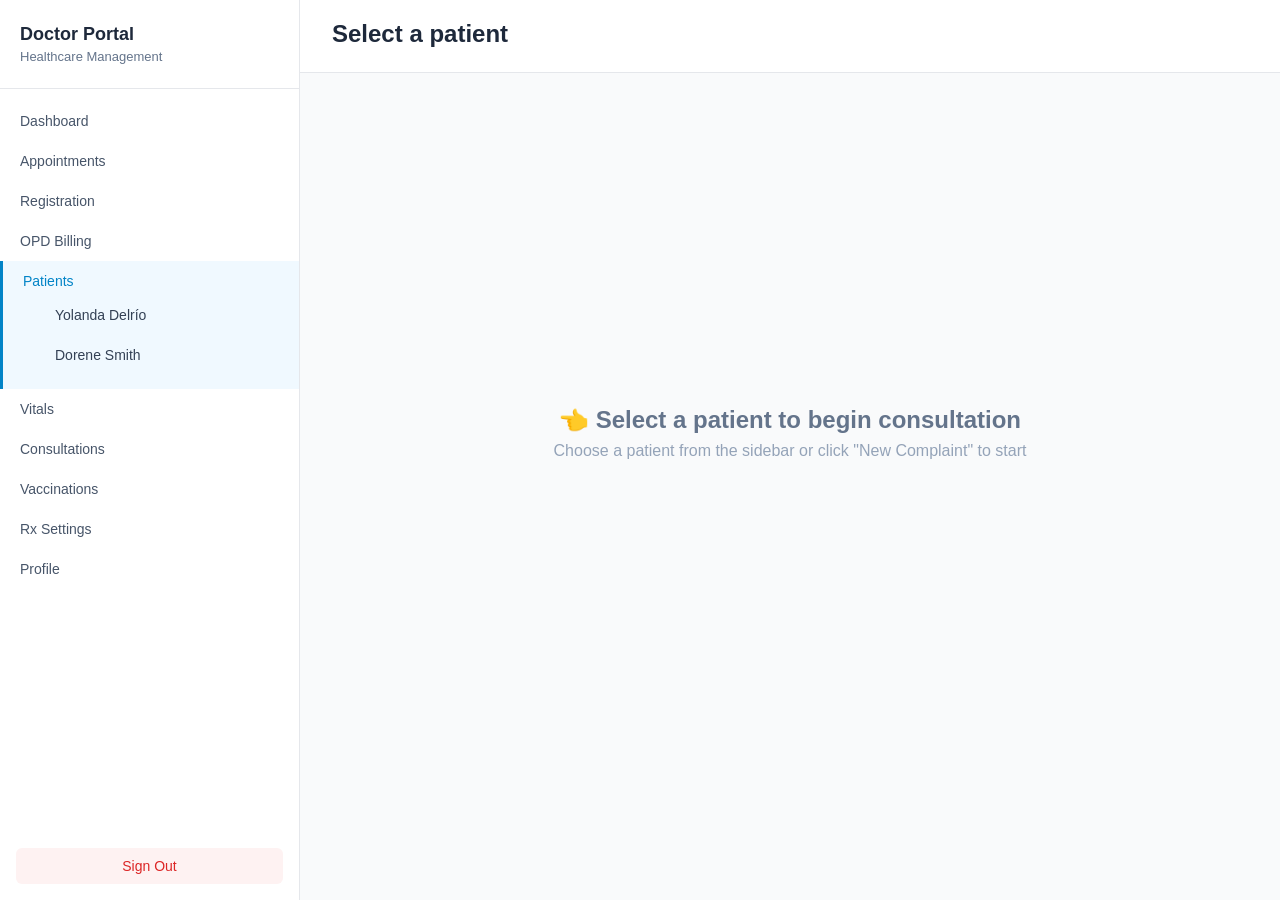
==== index.html @ c5c7f785 "Initial commit: Doctor Portal UI" ====
<!DOCTYPE html>
<html lang="en">
<head>
    <meta charset="UTF-8">
    <meta name="viewport" content="width=device-width, initial-scale=1.0">
    <title>Doctor Portal - Clinical Assistant</title>
    <link rel="stylesheet" href="styles.css">
</head>
<body>
    <!-- Left Sidebar -->
    <aside class="sidebar">
        <div class="sidebar-header">
            <h2>Doctor Portal</h2>
            <p class="subtitle">Healthcare Management</p>
        </div>
        
        <nav class="sidebar-nav">
            <a href="#" class="nav-item">Dashboard</a>
            <a href="#" class="nav-item">Appointments</a>
            <a href="#" class="nav-item">Registration</a>
            <a href="#" class="nav-item">OPD Billing</a>
            
            <div class="nav-item active patients-section">
                <span>Patients</span>
                <div class="patient-list">
                    <div class="patient-item" data-patient="yolanda">
                        <span class="patient-name">Yolanda Delrío</span>
                        <div class="complaint-popup">
                            <div class="complaint-item" onclick="loadEncounter('yolanda', 'fever', 1)">
                                🌡️ Fever (7 visits)
                            </div>
                            <div class="complaint-item" onclick="loadEncounter('yolanda', 'cough', 1)">
                                😷 Cough (3 visits)
                            </div>
                            <div class="complaint-item new" onclick="newEncounter('yolanda')">
                                ➕ New Complaint
                            </div>
                        </div>
                    </div>
                    
                    <div class="patient-item" data-patient="dorene">
                        <span class="patient-name">Dorene Smith</span>
                        <div class="complaint-popup">
                            <div class="complaint-item" onclick="loadEncounter('dorene', 'headache', 1)">
                                🤕 Headache (2 visits)
                            </div>
                            <div class="complaint-item new" onclick="newEncounter('dorene')">
                                ➕ New Complaint
                            </div>
                        </div>
                    </div>
                </div>
            </div>
            
            <a href="#" class="nav-item">Vitals</a>
            <a href="#" class="nav-item">Consultations</a>
            <a href="#" class="nav-item">Vaccinations</a>
            <a href="#" class="nav-item">Rx Settings</a>
            <a href="#" class="nav-item">Profile</a>
        </nav>
        
        <button class="sign-out">Sign Out</button>
    </aside>

    <!-- Main Content -->
    <main class="main-content">
        <!-- Top Bar -->
        <div class="top-bar">
            <div class="patient-info">
                <h1 id="currentPatientName">Select a patient</h1>
                <p id="currentComplaint"></p>
            </div>
            <div class="encounter-selector" style="display: none;">
                <label>View Encounter:</label>
                <select id="encounterDropdown" onchange="switchEncounter()">
                    <option value="1">Encounter 1</option>
                </select>
            </div>
        </div>

        <!-- Consultation Form -->
        <div class="consultation-form" id="consultationForm" style="display: none;">
            
            <!-- Chief Complaint -->
            <section class="form-section">
                <h3>Chief Complaint</h3>
                <div class="chip-container" id="chiefComplaintChips"></div>
                <input type="text" id="chiefComplaintInput" placeholder="+ Add another complaint..." class="input-field">
            </section>

            <!-- Vitals -->
            <section class="form-section">
                <h3>Vitals & Measurements</h3>
                <div class="vitals-grid">
                    <div class="vital-item">
                        <label>Height (cm)</label>
                        <input type="number" id="height" class="input-field-small">
                    </div>
                    <div class="vital-item">
                        <label>Weight (kg)</label>
                        <input type="number" id="weight" class="input-field-small">
                    </div>
                    <div class="vital-item">
                        <label>Head circ</label>
                        <input type="number" id="headCirc" class="input-field-small">
                    </div>
                    <div class="vital-item">
                        <label>Temp (°C)</label>
                        <input type="number" id="temp" class="input-field-small">
                    </div>
                    <div class="vital-item">
                        <label>BP (mmHg)</label>
                        <input type="text" id="bp" placeholder="120/80" class="input-field-small">
                    </div>
                </div>
            </section>

            <!-- Questions -->
            <section class="form-section">
                <h3>Key Questions</h3>
                <div id="questionsContainer"></div>
                <button id="generateQuestionsBtn" class="btn-primary" onclick="generateQuestions()">
                    Generate Questions
                </button>

                <!-- Manual Q&A Section -->
                <div class="manual-qa-section" style="margin-top: 20px; padding-top: 20px; border-top: 1px solid #e5e7eb;">
                    <div style="display: flex; justify-content: space-between; align-items: center; margin-bottom: 10px;">
                        <label style="font-size: 0.7rem; font-weight: 600; color: #64748b; text-transform: uppercase;">Add Custom Questions</label>
                        <button class="btn-secondary" onclick="addManualQA()">+ Add Question</button>
                    </div>
                    <div id="manualQAList"></div>
                </div>
            </section>

            <!-- Diagnosis -->
            <section class="form-section">
                <h3>Diagnosis</h3>
                <div id="diagnosisContainer">
                    <p class="empty-state">Answer questions to generate diagnoses</p>
                </div>
                <button class="btn-primary" id="btnNextInv" onclick="proceedToInvestigations()" style="margin-top: 20px; display: none;">Next: Investigations →</button>
                <button class="btn-secondary" onclick="saveDiagnoses()" style="margin-left: 10px;">Save Diagnoses</button>

                <!-- Manual Diagnosis Entry -->
                <div class="manual-entry-section" style="margin-top: 20px; padding-top: 20px; border-top: 1px solid #e5e7eb;">
                    <div style="display: flex; justify-content: space-between; align-items: center; margin-bottom: 10px;">
                        <label style="font-size: 0.7rem; font-weight: 600; color: #64748b; text-transform: uppercase;">Add Custom Diagnosis</label>
                        <button class="btn-secondary" onclick="addManualDiagnosis()">+ Add</button>
                    </div>
                    <div id="manualDiagList"></div>
                </div>

                <!-- Notes Section -->
                <div class="ai-notes">
                    <button class="btn-ai" onclick="generateNotes('diagnosis')">Generate AI Notes</button>
                    <textarea id="diagnosisNotes" placeholder="AI-generated clinical notes will appear here..." rows="4"></textarea>
                </div>
            </section>

            <!-- Investigations -->
            <section class="form-section">
                <h3>Investigations</h3>
                <div id="investigationsContainer">
                    <p class="empty-state">Select diagnoses first</p>
                </div>
                <button class="btn-primary" id="btnNextMed" onclick="proceedToMedications()" style="margin-top: 20px; display: none;">Next: Medications →</button>
                <button class="btn-secondary" onclick="saveInvestigations()" style="margin-left: 10px;">Save Investigations</button>

                <!-- Manual Investigation Entry -->
                <div class="manual-entry-section" style="margin-top: 20px; padding-top: 20px; border-top: 1px solid #e5e7eb;">
                    <div style="display: flex; justify-content: space-between; align-items: center; margin-bottom: 10px;">
                        <label style="font-size: 0.7rem; font-weight: 600; color: #64748b; text-transform: uppercase;">Add Custom Investigation</label>
                        <button class="btn-secondary" onclick="addManualInvestigation()">+ Add</button>
                    </div>
                    <div id="manualInvList"></div>
                </div>

                <div class="ai-notes">
                    <button class="btn-ai" onclick="generateNotes('investigations')">Generate AI Notes</button>
                    <textarea id="investigationsNotes" placeholder="AI-generated notes..." rows="4"></textarea>
                </div>
            </section>

            <!-- Medications -->
            <section class="form-section">
                <h3>Medications</h3>
                <div id="medicationsContainer">
                    <p class="empty-state">Select investigations first</p>
                </div>
                <button class="btn-primary" id="btnNextProc" onclick="proceedToProcedures()" style="margin-top: 20px; display: none;">Next: Procedures →</button>
                <button class="btn-secondary" onclick="saveMedications()" style="margin-left: 10px;">Save Medications</button>

                <!-- Manual Medication Entry -->
                <div class="manual-entry-section" style="margin-top: 20px; padding-top: 20px; border-top: 1px solid #e5e7eb;">
                    <div style="display: flex; justify-content: space-between; align-items: center; margin-bottom: 10px;">
                        <label style="font-size: 0.7rem; font-weight: 600; color: #64748b; text-transform: uppercase;">Add Custom Medication</label>
                        <button class="btn-secondary" onclick="addManualMedication()">+ Add</button>
                    </div>
                    <div id="manualMedList"></div>
                </div>

                <div class="ai-notes">
                    <button class="btn-ai" onclick="generateNotes('medications')">Generate AI Notes</button>
                    <textarea id="medicationsNotes" placeholder="AI-generated notes..." rows="4"></textarea>
                </div>
            </section>

            <!-- Procedures -->
            <section class="form-section">
                <h3>Procedures</h3>
                <div id="proceduresContainer">
                    <p class="empty-state">Select medications first</p>
                </div>
                <button class="btn-secondary" onclick="saveProcedures()" style="margin-top: 20px;">Save Procedures</button>

                <!-- Manual Procedure Entry -->
                <div class="manual-entry-section" style="margin-top: 20px; padding-top: 20px; border-top: 1px solid #e5e7eb;">
                    <div style="display: flex; justify-content: space-between; align-items: center; margin-bottom: 10px;">
                        <label style="font-size: 0.7rem; font-weight: 600; color: #64748b; text-transform: uppercase;">Add Custom Procedure</label>
                        <button class="btn-secondary" onclick="addManualProcedure()">+ Add</button>
                    </div>
                    <div id="manualProcList"></div>
                </div>

                <div class="ai-notes">
                    <button class="btn-ai" onclick="generateNotes('procedures')">Generate AI Notes</button>
                    <textarea id="proceduresNotes" placeholder="AI-generated notes..." rows="4"></textarea>
                </div>
            </section>

            <!-- Advice & Follow-up -->
            <section class="form-section">
                <h3>Advice & Follow-up</h3>
                <textarea id="adviceText" placeholder="Enter general advice..." rows="3" class="input-field"></textarea>
                <div class="followup-date">
                    <label>Follow-up Date</label>
                    <input type="date" id="followupDate" class="input-field">
                </div>
                <div class="ai-notes">
                    <button class="btn-ai" onclick="generateNotes('advice')">Generate AI Notes</button>
                    <textarea id="adviceNotes" placeholder="AI-generated advice..." rows="4"></textarea>
                </div>
            </section>

            <!-- Action Buttons -->
            <div class="form-actions">
                <button class="btn-primary" onclick="saveDraft()">Save Draft</button>
                <button class="btn-success" onclick="issuePrescription()">Issue Prescription</button>
                <button class="btn-secondary" onclick="cancel()">Cancel</button>
            </div>
        </div>

        <!-- Empty State -->
        <div class="empty-consultation" id="emptyState">
            <h2>👈 Select a patient to begin consultation</h2>
            <p>Choose a patient from the sidebar or click "New Complaint" to start</p>
        </div>
    </main>

    <script src="config.js"></script>
    <script src="app.js"></script>
</body>
</html>
---- styles.css ----
* {
    margin: 0;
    padding: 0;
    box-sizing: border-box;
}

body {
    font-family: -apple-system, BlinkMacSystemFont, 'Segoe UI', Roboto, 'Helvetica Neue', Arial, sans-serif;
    display: flex;
    height: 100vh;
    background: #f5f7fa;
    color: #2c3e50;
}

/* Sidebar */
.sidebar {
    width: 300px;
    background: white;
    border-right: 1px solid #e5e7eb;
    display: flex;
    flex-direction: column;
}

.sidebar-header {
    padding: 24px 20px;
    border-bottom: 1px solid #e5e7eb;
}

.sidebar-header h2 {
    font-size: 18px;
    font-weight: 600;
    color: #1e293b;
}

.subtitle {
    font-size: 13px;
    color: #64748b;
    margin-top: 4px;
}

.sidebar-nav {
    flex: 1;
    padding: 12px 0;
}

.nav-item {
    display: block;
    padding: 12px 20px;
    color: #475569;
    text-decoration: none;
    font-size: 14px;
    transition: all 0.2s;
    cursor: pointer;
}

.nav-item:hover {
    background: #f8fafc;
    color: #0ea5e9;
}

.nav-item.active {
    background: #f0f9ff;
    color: #0284c7;
    border-left: 3px solid #0284c7;
}

.patients-section {
    cursor: default;
}

.patient-list {
    margin-top: 8px;
    padding-left: 20px;
}

.patient-item {
    position: relative;
    padding: 10px 12px;
    margin: 4px 0;
    cursor: pointer;
    border-radius: 6px;
    transition: background 0.2s;
}

.patient-item:hover {
    background: #f1f5f9;
}

.patient-name {
    font-size: 14px;
    color: #334155;
}

.complaint-popup {
    display: none;
    position: absolute;
    left: calc(100% + 8px);
    margin-left: 12px;
    top: 0;
    
    background: white;
    border: 1px solid #e5e7eb;
    border-radius: 12px;
    box-shadow: 0 8px 24px rgba(0, 0, 0, 0.1);
    padding: 12px;
    min-width: 280px;
    z-index: 1000;
}

.patient-item:hover .complaint-popup {
    display: block;
}

.complaint-item {
    padding: 10px 12px;
    border-radius: 6px;
    cursor: pointer;
    font-size: 14px;
    color: #475569;
    transition: background 0.2s;
}

.complaint-item:hover {
    background: #f8fafc;
}

.complaint-item.new {
    color: #0ea5e9;
    border-top: 1px solid #e5e7eb;
    margin-top: 4px;
    padding-top: 12px;
}

.sign-out {
    margin: 16px;
    padding: 10px;
    background: #fef2f2;
    color: #dc2626;
    border: none;
    border-radius: 6px;
    cursor: pointer;
    font-size: 14px;
    transition: background 0.2s;
}

.sign-out:hover {
    background: #fee2e2;
}

/* Main Content */
.main-content {
    flex: 1;
    overflow-y: auto;
    background: #f9fafb;
}

.top-bar {
    background: white;
    padding: 20px 32px;
    border-bottom: 1px solid #e5e7eb;
    display: flex;
    justify-content: space-between;
    align-items: center;
}

.patient-info h1 {
    font-size: 24px;
    font-weight: 600;
    color: #1e293b;
}

.patient-info p {
    font-size: 14px;
    color: #64748b;
    margin-top: 4px;
}

.encounter-selector {
    display: flex;
    align-items: center;
    gap: 12px;
}

.encounter-selector label {
    font-size: 14px;
    color: #64748b;
}

.encounter-selector select {
    padding: 8px 12px;
    border: 1px solid #e5e7eb;
    border-radius: 6px;
    font-size: 14px;
    background: white;
    cursor: pointer;
}

/* Consultation Form */
.consultation-form {
    padding: 24px 32px;
    max-width: 1200px;
}

.form-section {
    background: white;
    border: 1px solid #e5e7eb;
    border-radius: 12px;
    padding: 24px;
    margin-bottom: 20px;
}

.form-section h3 {
    font-size: 18px;
    font-weight: 600;
    color: #1e293b;
    margin-bottom: 16px;
}

/* Chief Complaint */
.chip-container {
    display: flex;
    flex-wrap: wrap;
    gap: 8px;
    margin-bottom: 12px;
}

.chip {
    display: inline-flex;
    align-items: center;
    gap: 8px;
    padding: 8px 14px;
    background: #dbeafe;
    color: #1e40af;
    border-radius: 20px;
    font-size: 14px;
    font-weight: 500;
}

.chip.selected {
    background: #3b82f6;
    color: white;
}

.chip-remove {
    cursor: pointer;
    font-size: 16px;
    opacity: 0.7;
}

.chip-remove:hover {
    opacity: 1;
}

.input-field {
    width: 100%;
    padding: 12px;
    border: 1px solid #e5e7eb;
    border-radius: 8px;
    font-size: 14px;
}

.input-field:focus {
    outline: none;
    border-color: #3b82f6;
}

/* Vitals */
.vitals-grid {
    display: grid;
    grid-template-columns: repeat(auto-fit, minmax(140px, 1fr));
    gap: 16px;
}

.vital-item label {
    display: block;
    font-size: 13px;
    color: #64748b;
    margin-bottom: 6px;
}

.input-field-small {
    width: 100%;
    padding: 10px;
    border: 1px solid #e5e7eb;
    border-radius: 6px;
    font-size: 14px;
}

/* Questions */
#questionsContainer {
    display: flex;
    flex-direction: column;
    gap: 16px;
    margin-bottom: 16px;
}

.question-item {
    padding: 16px;
    background: #f8fafc;
    border-radius: 8px;
    border-left: 3px solid #3b82f6;
}

.question-text {
    font-weight: 500;
    color: #1e293b;
    margin-bottom: 12px;
}

.options-container {
    display: flex;
    flex-wrap: wrap;
    gap: 8px;
}

.option-btn {
    padding: 8px 16px;
    background: white;
    border: 1px solid #e5e7eb;
    border-radius: 6px;
    cursor: pointer;
    font-size: 14px;
    transition: all 0.2s;
}

.option-btn:hover {
    border-color: #3b82f6;
    background: #eff6ff;
}

.option-btn.selected {
    background: #3b82f6;
    color: white;
    border-color: #3b82f6;
}

/* Diagnosis/Investigations/etc */
.checkbox-item {
    display: flex;
    align-items: flex-start;
    gap: 12px;
    padding: 12px;
    border: 1px solid #e5e7eb;
    border-radius: 8px;
    margin-bottom: 8px;
    cursor: pointer;
    transition: background 0.2s;
}

.checkbox-item:hover {
    background: #f8fafc;
}

.checkbox-item input[type="checkbox"] {
    margin-top: 2px;
    cursor: pointer;
}

.checkbox-content {
    flex: 1;
}

.checkbox-label {
    font-weight: 500;
    color: #1e293b;
    margin-bottom: 4px;
}

.checkbox-detail {
    font-size: 13px;
    color: #64748b;
}

/* AI Notes */
.ai-notes {
    margin-top: 20px;
    padding-top: 20px;
    border-top: 1px solid #e5e7eb;
}

.ai-notes textarea {
    width: 100%;
    padding: 12px;
    border: 1px solid #e5e7eb;
    border-radius: 8px;
    font-size: 14px;
    font-family: inherit;
    resize: vertical;
    margin-top: 12px;
}

.btn-ai {
    padding: 10px 20px;
    background: linear-gradient(135deg, #667eea 0%, #764ba2 100%);
    color: white;
    border: none;
    border-radius: 8px;
    cursor: pointer;
    font-size: 14px;
    font-weight: 500;
    transition: transform 0.2s;
}

.btn-ai:hover {
    transform: translateY(-1px);
}

/* Buttons */
.btn-primary {
    padding: 12px 24px;
    background: #3b82f6;
    color: white;
    border: none;
    border-radius: 8px;
    cursor: pointer;
    font-size: 14px;
    font-weight: 500;
    transition: background 0.2s;
}

.btn-primary:hover {
    background: #2563eb;
}

.btn-secondary {
    padding: 12px 24px;
    background: white;
    color: #3b82f6;
    border: 1px solid #3b82f6;
    border-radius: 8px;
    cursor: pointer;
    font-size: 14px;
    font-weight: 500;
    transition: all 0.2s;
}

.btn-secondary:hover {
    background: #eff6ff;
}

.btn-success {
    padding: 12px 24px;
    background: #10b981;
    color: white;
    border: none;
    border-radius: 8px;
    cursor: pointer;
    font-size: 14px;
    font-weight: 500;
    transition: background 0.2s;
}

.btn-success:hover {
    background: #059669;
}

.form-actions {
    display: flex;
    gap: 12px;
    justify-content: flex-end;
    margin-top: 24px;
}

/* Empty State */
.empty-consultation {
    display: flex;
    flex-direction: column;
    align-items: center;
    justify-content: center;
    height: 80vh;
    text-align: center;
}

.empty-consultation h2 {
    font-size: 24px;
    color: #64748b;
    margin-bottom: 8px;
}

.empty-consultation p {
    color: #94a3b8;
}

.empty-state {
    text-align: center;
    color: #94a3b8;
    padding: 20px;
    font-size: 14px;
}

.followup-date {
    margin-top: 16px;
}

.followup-date label {
    display: block;
    font-size: 14px;
    color: #64748b;
    margin-bottom: 8px;
}

/* Keep popup visible when hovering over it */
.patient-item:hover .complaint-popup,
.complaint-popup:hover {
    display: block;
}

/* Remove gap so mouse doesn't lose hover */
.complaint-popup {
    margin-left: 4px !important;
}

/* Make hover area bigger to bridge the gap */
.complaint-popup::before {
    content: '';
    position: absolute;
    left: -8px;
    top: 0;
    bottom: 0;
    width: 8px;
}

/* Manual Q&A Section */
.manual-qa-section {
    margin-top: 20px;
    padding-top: 20px;
    border-top: 1px solid #e5e7eb;
}

.manual-qa-item {
    display: flex;
    flex-direction: column;
    gap: 8px;
    margin-bottom: 12px;
    padding: 12px;
    background: #f8fafc;
    border: 1.5px solid #e5e7eb;
    border-radius: 8px;
}

.manual-qa-item input {
    padding: 8px 10px;
    border: 1px solid #e5e7eb;
    border-radius: 6px;
    font-size: 0.85rem;
    background: white;
}

/* Manual Entry Section */
.manual-entry-section {
    margin-top: 20px;
    padding-top: 20px;
    border-top: 1px solid #e5e7eb;
}

.manual-entry-item {
    display: flex;
    gap: 8px;
    margin-bottom: 8px;
}

.manual-entry-item input {
    flex: 1;
    padding: 10px 12px;
    border: 1.5px solid #e5e7eb;
    border-radius: 8px;
    font-size: 0.85rem;
    background: #f8fafc;
}

.manual-entry-item input:focus {
    border-color: #3b82f6;
    background: white;
    outline: none;
}

.btn-remove {
    width: 32px;
    padding: 0;
    background: #fef2f2;
    border: 1px solid #fecaca;
    color: #dc2626;
    border-radius: 6px;
    cursor: pointer;
    font-weight: 700;
}

.btn-remove:hover {
    background: #dc2626;
    color: white;
}

/* Smooth removal animation */
.checkbox-item {
    transition: opacity 0.3s ease, transform 0.3s ease, max-height 0.3s ease;
    overflow: hidden;
}

.checkbox-item.removing {
    opacity: 0;
    transform: translateX(-20px);
    max-height: 0;
    margin: 0;
    padding: 0;
}

/* ========== MODERN UI ENHANCEMENTS ========== */

/* Smooth transitions */
* {
    transition: all 0.2s ease;
}

/* Better buttons */
.btn-primary, .btn-secondary, .btn-success, .btn-ai {
    box-shadow: 0 2px 4px rgba(0,0,0,0.1);
    font-weight: 600;
    letter-spacing: 0.3px;
}

.btn-primary:hover {
    transform: translateY(-1px);
    box-shadow: 0 4px 8px rgba(59, 130, 246, 0.3);
}

.btn-primary:active {
    transform: translateY(0);
}

/* Loading state */
.btn-primary:disabled {
    opacity: 0.6;
    cursor: wait;
    animation: pulse 1.5s infinite;
}

@keyframes pulse {
    0%, 100% { opacity: 0.6; }
    50% { opacity: 0.8; }
}

/* Checkbox animations */
.checkbox-item {
    transition: all 0.3s cubic-bezier(0.4, 0, 0.2, 1);
}

.checkbox-item:hover {
    transform: translateX(4px);
    background: #f8fafc;
}

/* Success states */
.btn-success-state {
    background: #10b981 !important;
    color: white !important;
}

.btn-success-state::before {
    content: "✓ ";
}

/* Better spacing */
.form-section {
    margin-bottom: 2.5rem;
    padding: 1.5rem;
    background: white;
    border-radius: 12px;
    box-shadow: 0 1px 3px rgba(0,0,0,0.05);
}

/* Smooth checkbox removal */
.checkbox-item.removing {
    opacity: 0;
    transform: translateX(-30px) scale(0.9);
    max-height: 0;
    margin: 0;
    padding: 0;
    overflow: hidden;
}
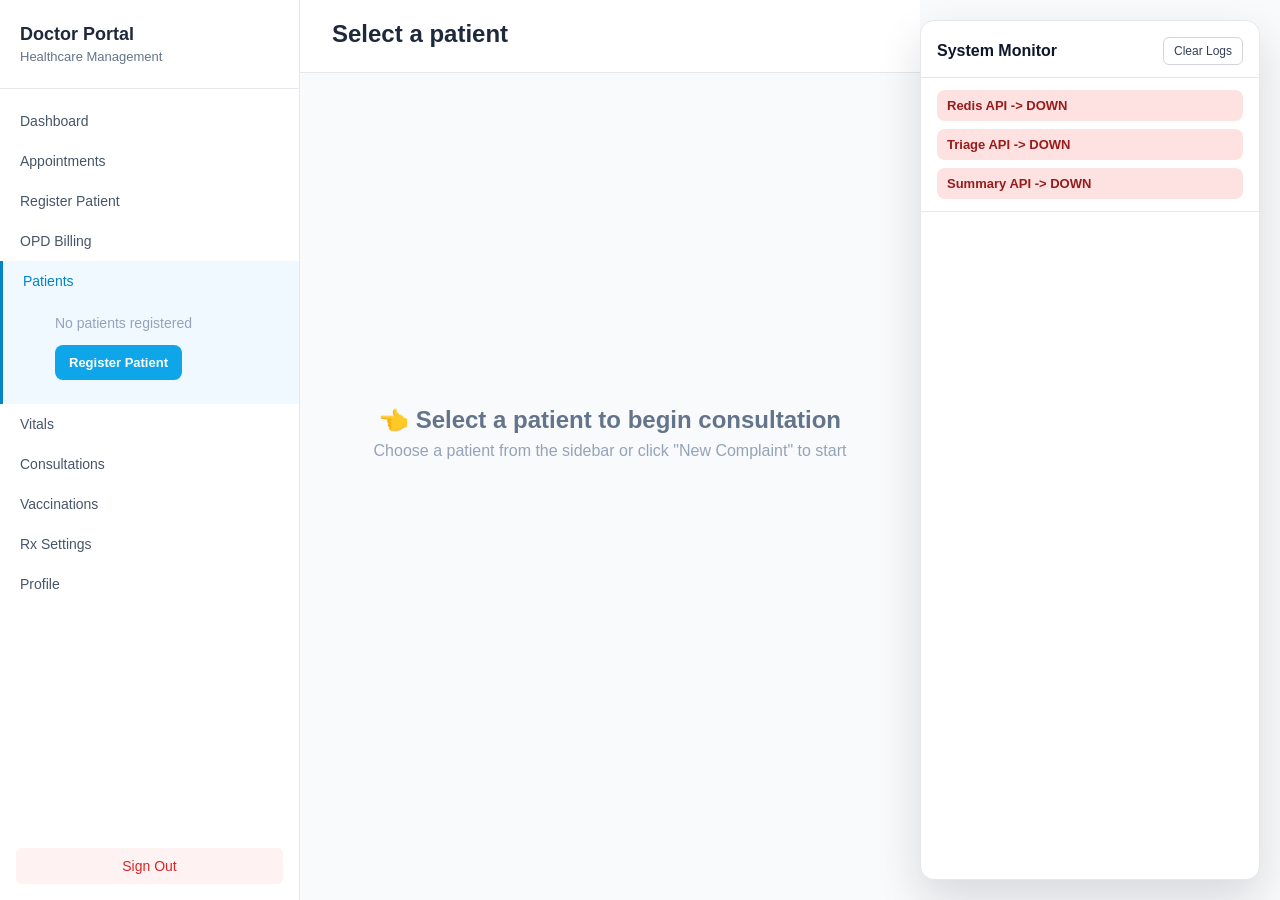
==== commit 7832e882: "added new paitent records deleted the hardcoded values" ====
--- a/index.html
+++ b/index.html
@@ -6,7 +6,7 @@
     <title>Doctor Portal - Clinical Assistant</title>
     <link rel="stylesheet" href="styles.css">
 </head>
-<body>
+<body class="dashboard-page">
     <!-- Left Sidebar -->
     <aside class="sidebar">
         <div class="sidebar-header">
@@ -17,39 +17,12 @@
         <nav class="sidebar-nav">
             <a href="#" class="nav-item">Dashboard</a>
             <a href="#" class="nav-item">Appointments</a>
-            <a href="#" class="nav-item">Registration</a>
+            <a href="register.html" class="nav-item">Register Patient</a>
             <a href="#" class="nav-item">OPD Billing</a>
             
             <div class="nav-item active patients-section">
                 <span>Patients</span>
-                <div class="patient-list">
-                    <div class="patient-item" data-patient="yolanda">
-                        <span class="patient-name">Yolanda Delrío</span>
-                        <div class="complaint-popup">
-                            <div class="complaint-item" onclick="loadEncounter('yolanda', 'fever', 1)">
-                                🌡️ Fever (7 visits)
-                            </div>
-                            <div class="complaint-item" onclick="loadEncounter('yolanda', 'cough', 1)">
-                                😷 Cough (3 visits)
-                            </div>
-                            <div class="complaint-item new" onclick="newEncounter('yolanda')">
-                                ➕ New Complaint
-                            </div>
-                        </div>
-                    </div>
-                    
-                    <div class="patient-item" data-patient="dorene">
-                        <span class="patient-name">Dorene Smith</span>
-                        <div class="complaint-popup">
-                            <div class="complaint-item" onclick="loadEncounter('dorene', 'headache', 1)">
-                                🤕 Headache (2 visits)
-                            </div>
-                            <div class="complaint-item new" onclick="newEncounter('dorene')">
-                                ➕ New Complaint
-                            </div>
-                        </div>
-                    </div>
-                </div>
+                <div id="patientList" class="patient-list"></div>
             </div>
             
             <a href="#" class="nav-item">Vitals</a>
@@ -84,6 +57,16 @@
             <!-- Chief Complaint -->
             <section class="form-section">
                 <h3>Chief Complaint</h3>
+                <div id="complaintChainSection" style="display:none; margin-bottom:16px;">
+                    <label style="font-size:13px; color:#64748b; display:block; margin-bottom:6px;">
+                        Complaint Chain Slug
+                    </label>
+                    <input type="text" id="complaintChainInput"
+                           placeholder="e.g. fever, high-fever"
+                           class="input-field"
+                           oninput="onComplaintChainInput(this)" />
+                    <small id="complaintChainPreview" style="color:#94a3b8; font-size:12px;"></small>
+                </div>
                 <div class="chip-container" id="chiefComplaintChips"></div>
                 <input type="text" id="chiefComplaintInput" placeholder="+ Add another complaint..." class="input-field">
             </section>
@@ -256,9 +239,21 @@
             <h2>👈 Select a patient to begin consultation</h2>
             <p>Choose a patient from the sidebar or click "New Complaint" to start</p>
         </div>
+
+        <aside class="monitor-panel" aria-label="System Monitor Panel">
+            <div class="monitor-header-row">
+                <h3>System Monitor</h3>
+                <button type="button" id="clearLogsBtn" class="monitor-clear-btn">Clear Logs</button>
+            </div>
+            <div id="serviceStatus" class="service-status"></div>
+            <div id="apiLogs" class="api-logs" aria-live="polite"></div>
+        </aside>
     </main>
 
     <script src="config.js"></script>
+    <script src="patientService.js"></script>
+    <script src="api.js"></script>
+    <script src="patientUI.js"></script>
     <script src="app.js"></script>
 </body>
 </html>
--- a/styles.css
+++ b/styles.css
@@ -75,20 +75,64 @@
 
 .patient-item {
     position: relative;
+    width: 100%;
+    display: flex;
+    align-items: center;
+    justify-content: flex-start;
     padding: 10px 12px;
     margin: 4px 0;
     cursor: pointer;
     border-radius: 6px;
     transition: background 0.2s;
+    border: none;
+    background: transparent;
+    text-align: left;
 }
 
 .patient-item:hover {
     background: #f1f5f9;
 }
 
+.patient-item.active {
+    background: #eff6ff;
+    color: #1d4ed8;
+}
+
+.patient-item.active .patient-name {
+    color: #1d4ed8;
+    font-weight: 600;
+}
+
 .patient-name {
     font-size: 14px;
     color: #334155;
+}
+
+.patient-empty-state {
+    padding: 8px 0 4px;
+}
+
+.patient-empty-state .empty-state {
+    padding: 10px 12px 14px;
+    text-align: left;
+}
+
+.register-patient-link {
+    display: inline-flex;
+    align-items: center;
+    justify-content: center;
+    margin: 0 12px 8px;
+    padding: 10px 14px;
+    border-radius: 8px;
+    text-decoration: none;
+    background: #0ea5e9;
+    color: white;
+    font-size: 13px;
+    font-weight: 600;
+}
+
+.register-patient-link:hover {
+    background: #0284c7;
 }
 
 .complaint-popup {
@@ -152,6 +196,133 @@
     flex: 1;
     overflow-y: auto;
     background: #f9fafb;
+}
+
+.dashboard-page .main-content {
+    padding-right: 360px;
+}
+
+.monitor-panel {
+    position: fixed;
+    top: 20px;
+    right: 20px;
+    bottom: 20px;
+    width: 340px;
+    background: #ffffff;
+    border: 1px solid #e5e7eb;
+    border-radius: 14px;
+    box-shadow: 0 20px 45px rgba(15, 23, 42, 0.14);
+    display: flex;
+    flex-direction: column;
+    z-index: 40;
+}
+
+.monitor-header-row {
+    padding: 16px 16px 12px;
+    border-bottom: 1px solid #e5e7eb;
+    display: flex;
+    justify-content: space-between;
+    align-items: center;
+}
+
+.monitor-header-row h3 {
+    font-size: 16px;
+    color: #0f172a;
+}
+
+.monitor-clear-btn {
+    border: 1px solid #d1d5db;
+    background: #fff;
+    color: #334155;
+    border-radius: 6px;
+    font-size: 12px;
+    padding: 6px 10px;
+    cursor: pointer;
+}
+
+.monitor-clear-btn:hover {
+    border-color: #94a3b8;
+    color: #0f172a;
+}
+
+.service-status {
+    padding: 12px 16px;
+    border-bottom: 1px solid #e5e7eb;
+    display: flex;
+    flex-direction: column;
+    gap: 8px;
+}
+
+.service-status-item {
+    font-size: 13px;
+    font-weight: 600;
+    border-radius: 8px;
+    padding: 8px 10px;
+    background: #f8fafc;
+}
+
+.service-status-item.up {
+    color: #166534;
+    background: #dcfce7;
+}
+
+.service-status-item.down {
+    color: #991b1b;
+    background: #fee2e2;
+}
+
+.api-logs {
+    flex: 1;
+    overflow-y: auto;
+    padding: 12px;
+    display: flex;
+    flex-direction: column;
+    gap: 8px;
+}
+
+.log-item {
+    border: 1px solid #e5e7eb;
+    border-radius: 8px;
+    padding: 10px;
+    background: #fff;
+}
+
+.log-item.info {
+    border-left: 4px solid #0ea5e9;
+}
+
+.log-item.success {
+    border-left: 4px solid #16a34a;
+}
+
+.log-item.error {
+    border-left: 4px solid #dc2626;
+}
+
+.log-item-header {
+    display: flex;
+    justify-content: space-between;
+    align-items: baseline;
+    margin-bottom: 6px;
+    gap: 10px;
+}
+
+.log-item-message {
+    font-size: 13px;
+    font-weight: 600;
+    color: #0f172a;
+}
+
+.log-item-time {
+    font-size: 11px;
+    color: #64748b;
+}
+
+.log-item-details {
+    font-size: 12px;
+    color: #334155;
+    white-space: pre-wrap;
+    word-break: break-word;
 }
 
 .top-bar {
@@ -486,6 +657,74 @@
     color: #94a3b8;
     padding: 20px;
     font-size: 14px;
+}
+
+.registration-shell {
+    padding: 32px;
+    display: flex;
+    justify-content: center;
+}
+
+.registration-card {
+    width: 100%;
+    max-width: 760px;
+    background: white;
+    border-radius: 16px;
+    border: 1px solid #e5e7eb;
+    box-shadow: 0 12px 32px rgba(15, 23, 42, 0.08);
+    padding: 32px;
+}
+
+.registration-card h1 {
+    font-size: 28px;
+    color: #0f172a;
+    margin-bottom: 24px;
+}
+
+.form-row {
+    margin-bottom: 18px;
+}
+
+.form-row label {
+    display: block;
+    margin-bottom: 8px;
+    font-size: 14px;
+    font-weight: 600;
+    color: #334155;
+}
+
+.registration-submit {
+    width: 100%;
+}
+
+.form-message {
+    margin-top: 18px;
+    min-height: 20px;
+    padding: 12px 14px;
+    border-radius: 8px;
+    font-size: 14px;
+    display: none;
+}
+
+.form-message.success,
+.form-message.error,
+.form-message.loading {
+    display: block;
+}
+
+.form-message.success {
+    background: #d1fae5;
+    color: #065f46;
+}
+
+.form-message.error {
+    background: #fee2e2;
+    color: #991b1b;
+}
+
+.form-message.loading {
+    background: #e0f2fe;
+    color: #075985;
 }
 
 .followup-date {
